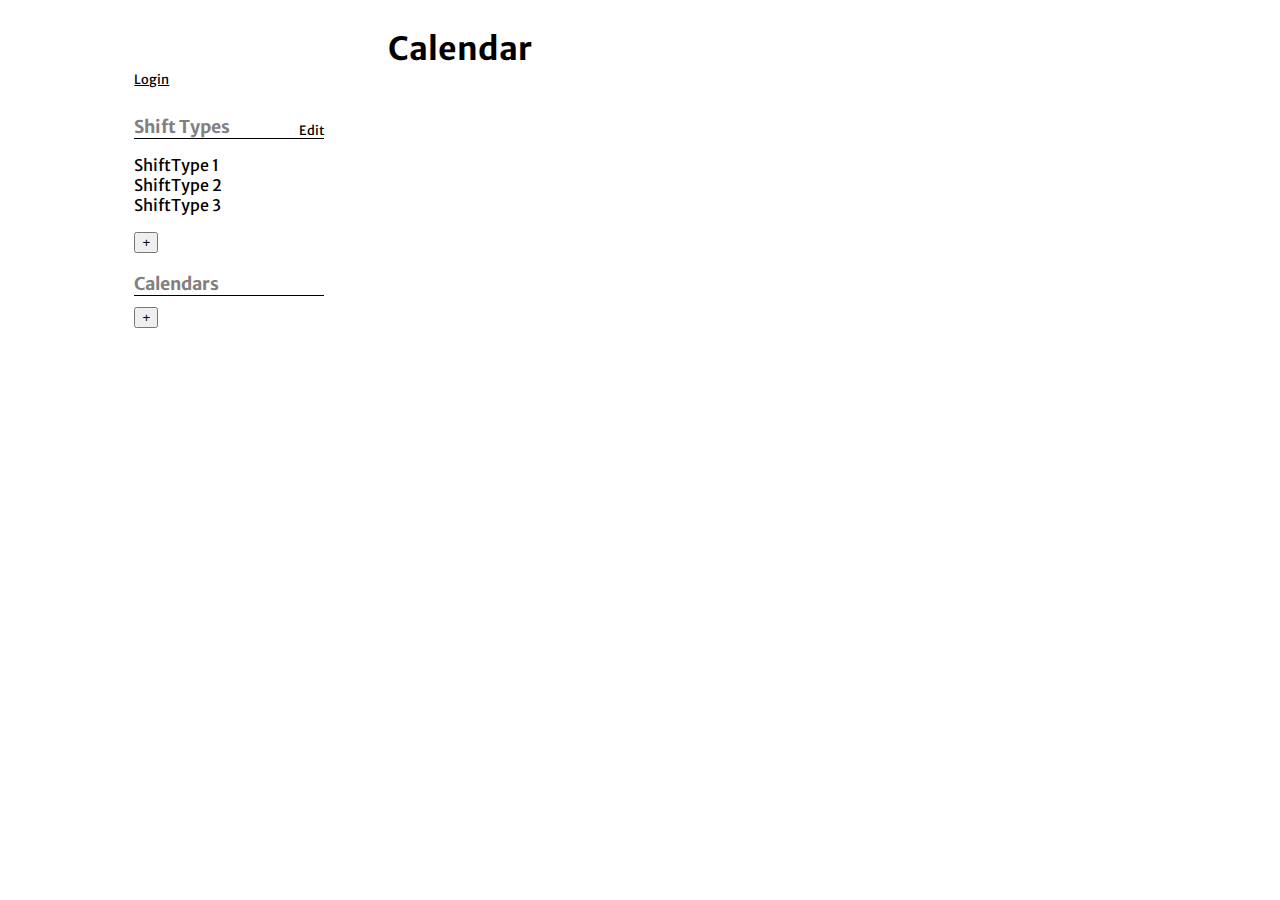
==== web-app/index.html @ 200dcd4b "finished first version of shift type management" ====
<!DOCTYPE html>
<html>
<head>
    <title>Shift Calendar</title>
    <link rel="stylesheet" type="text/css" href="css/main.css">
    <script type="text/javascript" src="js/jquery-min-1.9.1.js"></script>
    <script type="text/javascript" src="js/main.js"></script>
</head>

<body>
    <div id="nav">
        <div id="login-cont">
            <a href="#">Login</a>
        </div>
        <div class="sub-nav-cont">
            <div class="sub-nav-cont-header">
                <h2>Shift Types</h2>
                <a href="#" id="btn-edit-shift-type">Edit</a>
            </div>
            <ul id="shift-types"></ul>
            <button id="btn-add-shift-type">+</button>
        </div>
        <div class="sub-nav-cont">
            <div class="sub-nav-cont-header">
                <h2>Calendars</h2>
            </div>
            <div id="calendars"></div>
            <button id="btn-add-calendar">+</button>
        </div>
    </div>
    <div id="main-cont">
    </div>
</body>

</html>
---- web-app/css/main.css ----
@import url(http://fonts.googleapis.com/css?family=Merriweather+Sans);

body {
	font-family: 'Merriweather Sans', sans-serif;
}

#nav {
	display: inline-block;
	width: 15%;
	padding-top: 5%;
	padding-left: 10%;
}

#main-cont {
	display: inline-block;
	position: absolute;
	margin-left: 5%;
}

.sub-nav-cont h2 {
	color: #808080;
	font-size: 1.1em;
	margin: 0;
	display: inline;
}

.sub-nav-cont-header {
    border-bottom: #000 solid 1px;
    margin-bottom: 10px;
    position: relative;
}

.sub-nav-cont-header a {
    color: #000;
    text-decoration: none;
    font-size: 0.8em;
    position: absolute;
    right: 0;
    bottom: 0;
}

.sub-nav-cont {
    margin-bottom: 20px;
}

#login-cont {
	font-size: 0.8em;
	color: #000;
	padding-bottom: 15%;
}

#login-cont a {
	color: #000;
}

.sub-nav-cont ul {
	list-style-type: none;
	padding-left: 0px;
}

.sub-nav-entry {
	cursor: pointer;
	position: relative;
}

.sub-nav-entry:hover {
	background: #ABABAB;
}

.sub-nav-entry-active {
	background: #ff0000;
}

.sub-nav-entry div {
    display: inline-block;
}

.sub-nav-entry a {
    position: absolute;
    right: 0;
    display: none;
}

.table {
	display: table;
}

.row {
	display: table-row;
}

.cell {
	display: table-cell;
}
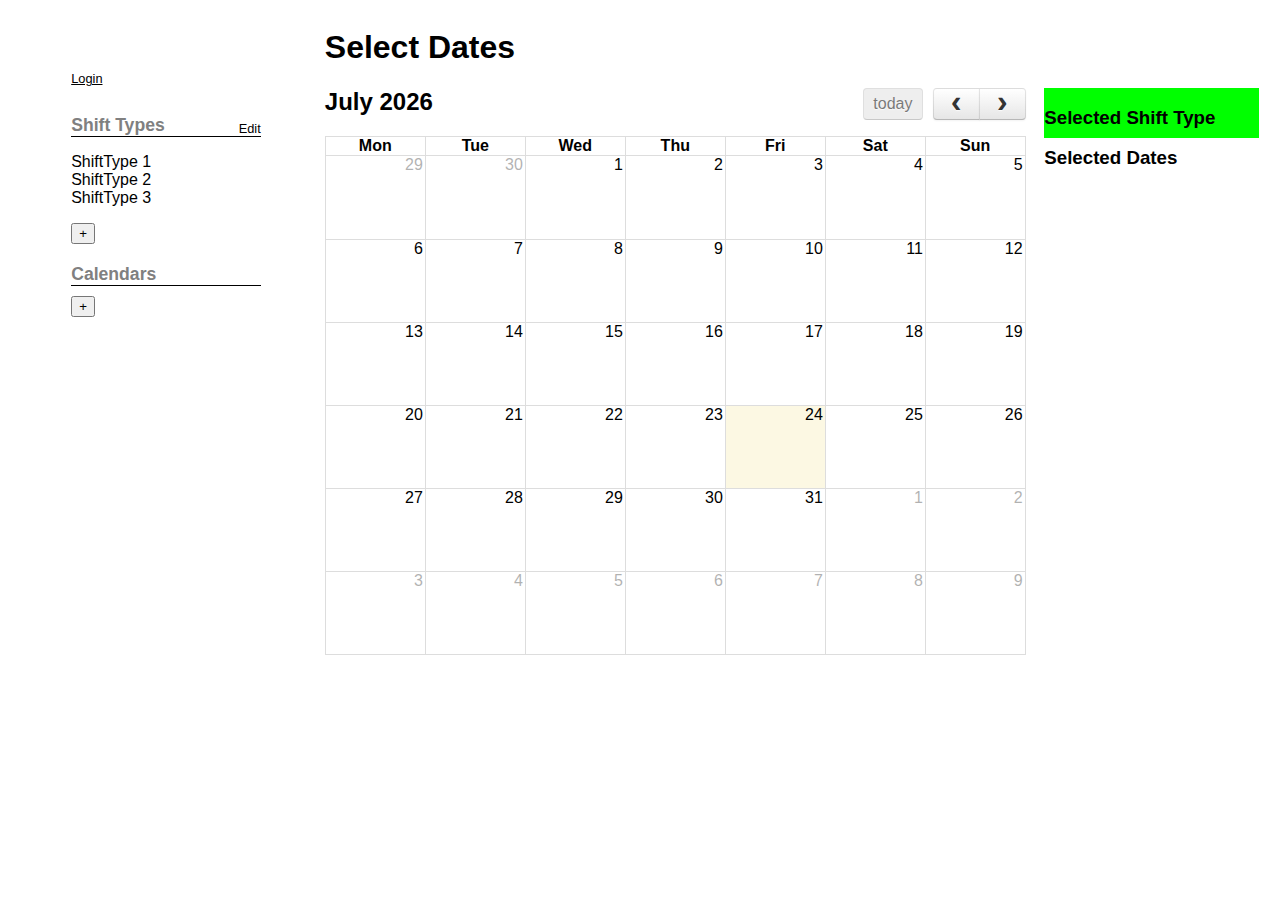
==== commit 38e2cc4f: "it is now a packaged web app the app can ask for permissions to use the calendar and view user infos" ====
--- a/web-app/index.html
+++ b/web-app/index.html
@@ -10,7 +10,7 @@
 <body>
     <div id="nav">
         <div id="login-cont">
-            <a href="#">Login</a>
+            <a href="#" id="login">Login</a>
         </div>
         <div class="sub-nav-cont">
             <div class="sub-nav-cont-header">
--- a/web-app/css/main.css
+++ b/web-app/css/main.css
@@ -1,5 +1,9 @@
-@import url(http://fonts.googleapis.com/css?family=Merriweather+Sans);
-
+@font-face {
+  font-family: 'Merriweather Sans';
+  font-style: normal;
+  font-weight: 400;
+  src: local('Merriweather Sans Regular'), local('MerriweatherSans-Regular'), url("../fonts/Merriweather_Sans/MerriweatherSans-Regular.ttf") format('font/truetype');
+}
 body {
 	font-family: 'Merriweather Sans', sans-serif;
 }
@@ -8,13 +12,14 @@
 	display: inline-block;
 	width: 15%;
 	padding-top: 5%;
-	padding-left: 10%;
+	padding-left: 5%;
 }
 
 #main-cont {
 	display: inline-block;
 	position: absolute;
 	margin-left: 5%;
+	width: 73%;
 }
 
 .sub-nav-cont h2 {
@@ -90,5 +95,5 @@
 }
 
 .cell {
-	display: table-cell;
+	display: table-cell;    
 }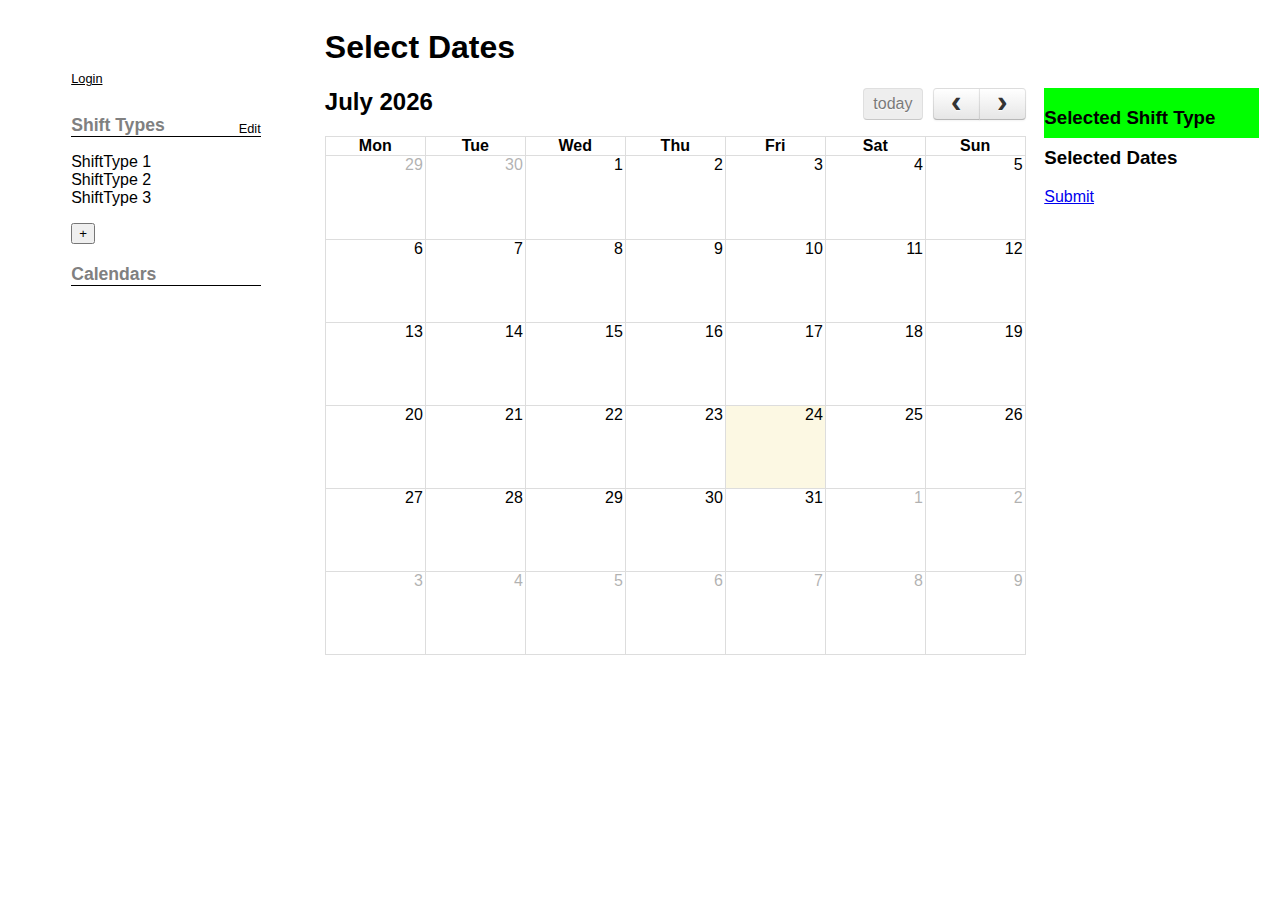
==== commit 76cfca68: "first version of app completed -> TODO make UI more fancy" ====
--- a/web-app/index.html
+++ b/web-app/index.html
@@ -3,14 +3,18 @@
 <head>
     <title>Shift Calendar</title>
     <link rel="stylesheet" type="text/css" href="css/main.css">
-    <script type="text/javascript" src="js/jquery-min-1.9.1.js"></script>
+    <link rel="shortcut icon" type="image/png" href="images/icon-16.png">
+    <script type="text/javascript" src="js/jquery-min-2.0.3.js"></script>
+    <script type="text/javascript" src="js/jquery.storageapi.min.js"></script>
     <script type="text/javascript" src="js/main.js"></script>
+    <script src="https://apis.google.com/js/client.js?onload=handleClientLoad"></script>
 </head>
 
 <body>
     <div id="nav">
         <div id="login-cont">
             <a href="#" id="login">Login</a>
+            <div id="user_info"></div>
         </div>
         <div class="sub-nav-cont">
             <div class="sub-nav-cont-header">
@@ -24,8 +28,8 @@
             <div class="sub-nav-cont-header">
                 <h2>Calendars</h2>
             </div>
-            <div id="calendars"></div>
-            <button id="btn-add-calendar">+</button>
+            <ul id="calendars"></ul>
+            <!-- ><button id="btn-add-calendar">+</button> -->
         </div>
     </div>
     <div id="main-cont">
--- a/web-app/css/main.css
+++ b/web-app/css/main.css
@@ -96,4 +96,10 @@
 
 .cell {
 	display: table-cell;    
+}
+
+
+#submit-overview {
+    position: relative; 
+    z-index:99;
 }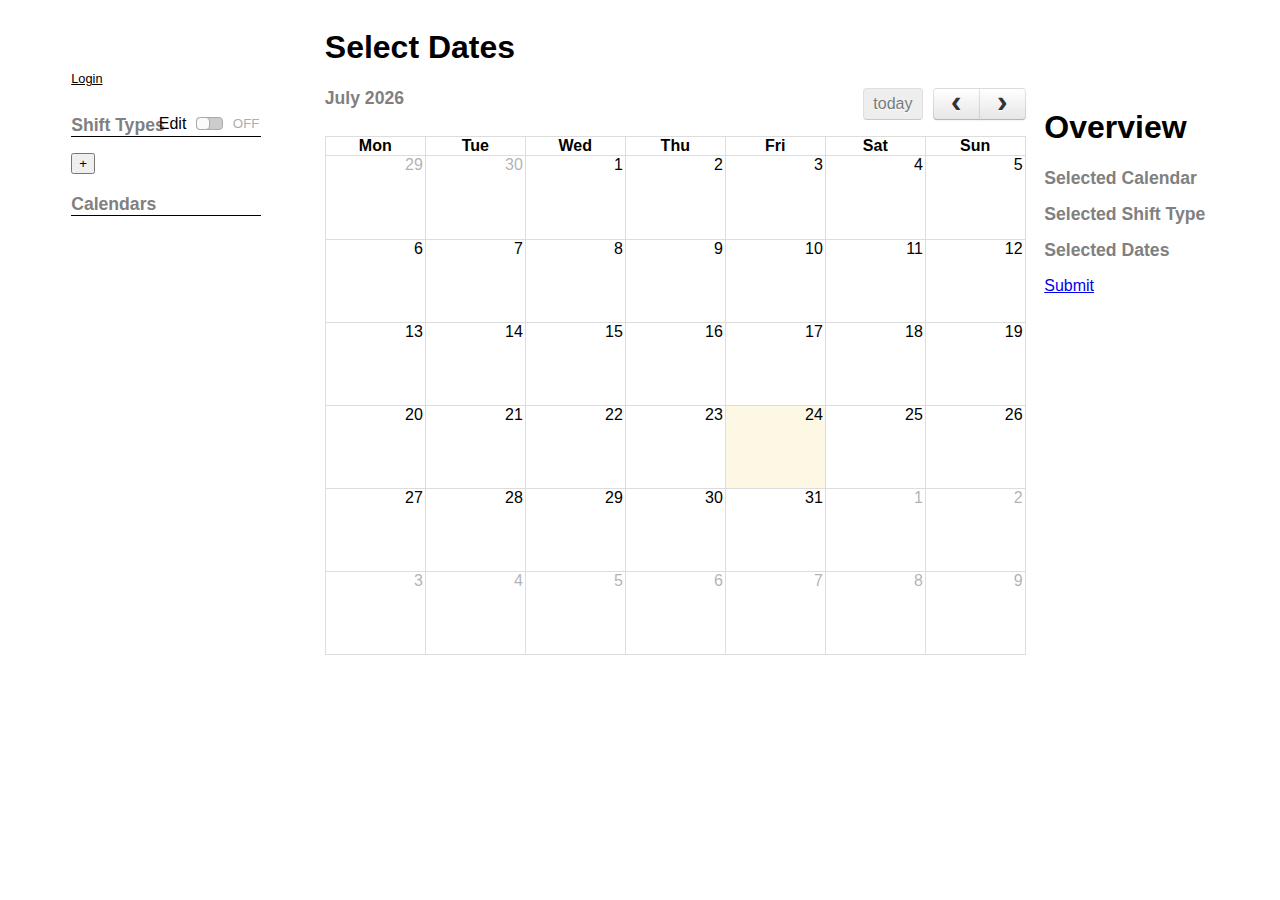
==== commit 2446fbd1: "shifttypes are now saved in the local storage the selected dates are sorted in the overview also the" ====
--- a/web-app/index.html
+++ b/web-app/index.html
@@ -3,9 +3,12 @@
 <head>
     <title>Shift Calendar</title>
     <link rel="stylesheet" type="text/css" href="css/main.css">
+    <link rel="stylesheet" type="text/css" href="css/jquery.switchButton.css">
     <link rel="shortcut icon" type="image/png" href="images/icon-16.png">
     <script type="text/javascript" src="js/jquery-min-2.0.3.js"></script>
+    <script type="text/javascript" src="js/jquery-ui-button.min.js"></script>
     <script type="text/javascript" src="js/jquery.storageapi.min.js"></script>
+    <script type="text/javascript" src="js/jquery.switchButton.js"></script>
     <script type="text/javascript" src="js/main.js"></script>
     <script src="https://apis.google.com/js/client.js?onload=handleClientLoad"></script>
 </head>
@@ -19,7 +22,12 @@
         <div class="sub-nav-cont">
             <div class="sub-nav-cont-header">
                 <h2>Shift Types</h2>
-                <a href="#" id="btn-edit-shift-type">Edit</a>
+                <div id="edit-wrapper">
+                    <span>Edit</span>
+                    <div id="edit-switch-wrapper">
+                        <input type="checkbox" href="#" id="btn-edit-shift-type" />
+                    </div>
+                </div>                
             </div>
             <ul id="shift-types"></ul>
             <button id="btn-add-shift-type">+</button>
@@ -29,7 +37,6 @@
                 <h2>Calendars</h2>
             </div>
             <ul id="calendars"></ul>
-            <!-- ><button id="btn-add-calendar">+</button> -->
         </div>
     </div>
     <div id="main-cont">
--- a/web-app/css/main.css
+++ b/web-app/css/main.css
@@ -22,7 +22,7 @@
 	width: 73%;
 }
 
-.sub-nav-cont h2 {
+h2 {
 	color: #808080;
 	font-size: 1.1em;
 	margin: 0;
@@ -102,4 +102,20 @@
 #submit-overview {
     position: relative; 
     z-index:99;
+}
+
+#edit-wrapper {
+    position: absolute;
+    right: 0;
+    top: 0;
+}
+
+#edit-wrapper > span {
+    margin-right: -5px;
+}
+
+#edit-switch-wrapper {
+    display: inline-block;
+    width: 75px;
+    margin-bottom: -2px;
 }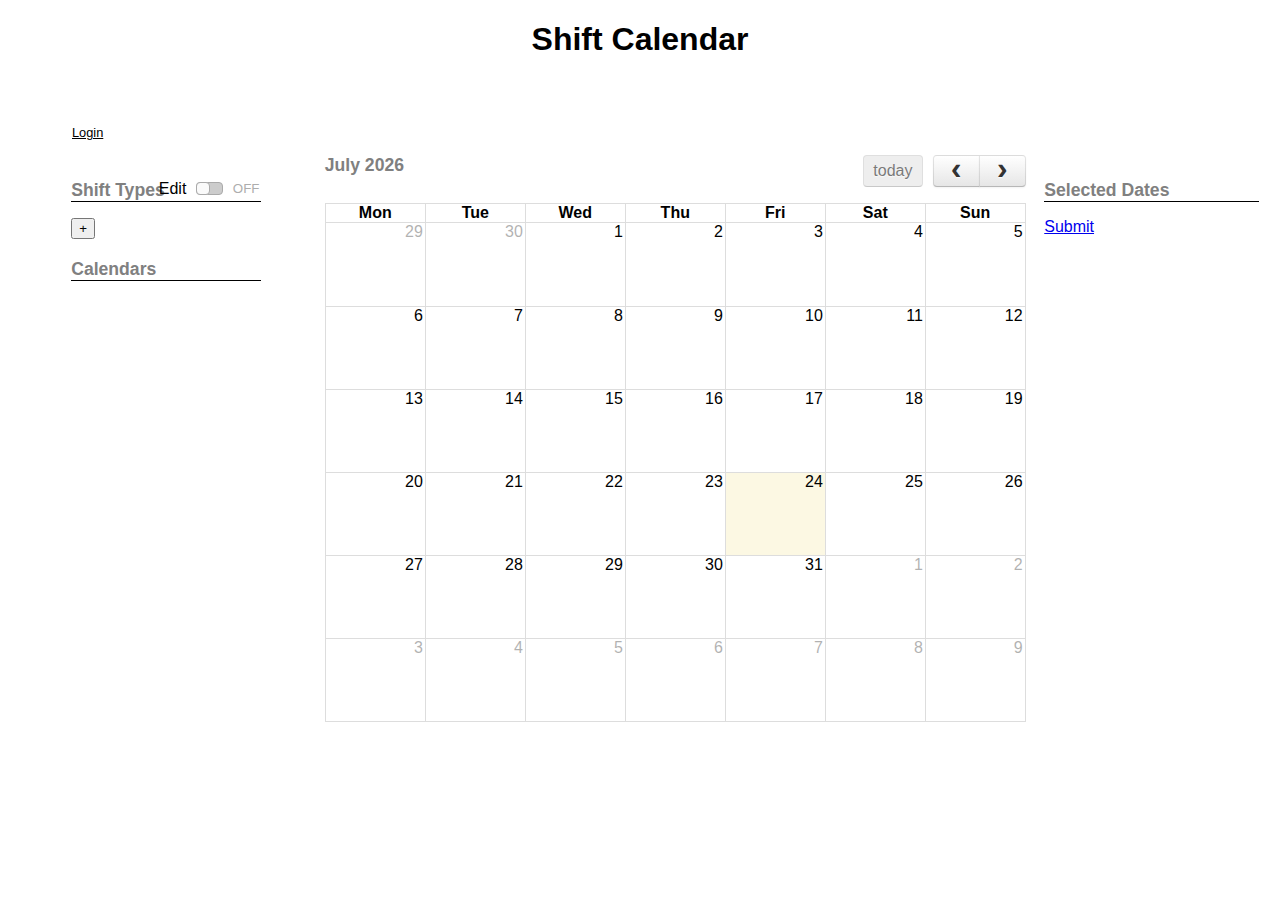
==== commit f3f78357: "started with redesign, issue #3" ====
--- a/web-app/index.html
+++ b/web-app/index.html
@@ -4,9 +4,10 @@
     <title>Shift Calendar</title>
     <link rel="stylesheet" type="text/css" href="css/main.css">
     <link rel="stylesheet" type="text/css" href="css/jquery.switchButton.css">
+	<link href="css/ui-lightness/jquery-ui-1.10.3.custom.css" rel="stylesheet">
     <link rel="shortcut icon" type="image/png" href="images/icon-16.png">
     <script type="text/javascript" src="js/jquery-min-2.0.3.js"></script>
-    <script type="text/javascript" src="js/jquery-ui-button.min.js"></script>
+    <script type="text/javascript" src="js/jquery-ui-1.10.3.min.js"></script>
     <script type="text/javascript" src="js/jquery.storageapi.min.js"></script>
     <script type="text/javascript" src="js/jquery.switchButton.js"></script>
     <script type="text/javascript" src="js/main.js"></script>
@@ -14,11 +15,14 @@
 </head>
 
 <body>
+    <h1 id="title">Shift Calendar</h1>
+    <div id="error" title="Ups, an error occured..."></div>
+    
+    <div id="login-cont">
+        <a href="#" id="login">Login</a>
+        <div id="user_info"></div>
+    </div>
     <div id="nav">
-        <div id="login-cont">
-            <a href="#" id="login">Login</a>
-            <div id="user_info"></div>
-        </div>
         <div class="sub-nav-cont">
             <div class="sub-nav-cont-header">
                 <h2>Shift Types</h2>
--- a/web-app/css/main.css
+++ b/web-app/css/main.css
@@ -11,7 +11,7 @@
 #nav {
 	display: inline-block;
 	width: 15%;
-	padding-top: 5%;
+	padding-top: 100px;
 	padding-left: 5%;
 }
 
@@ -19,6 +19,7 @@
 	display: inline-block;
 	position: absolute;
 	margin-left: 5%;
+	padding-top: 75px;
 	width: 73%;
 }
 
@@ -51,7 +52,9 @@
 #login-cont {
 	font-size: 0.8em;
 	color: #000;
-	padding-bottom: 15%;
+	padding-left: 5%;
+	position: absolute;
+	top: 125px;
 }
 
 #login-cont a {
@@ -118,4 +121,8 @@
     display: inline-block;
     width: 75px;
     margin-bottom: -2px;
+}
+
+#title {
+    text-align: center;
 }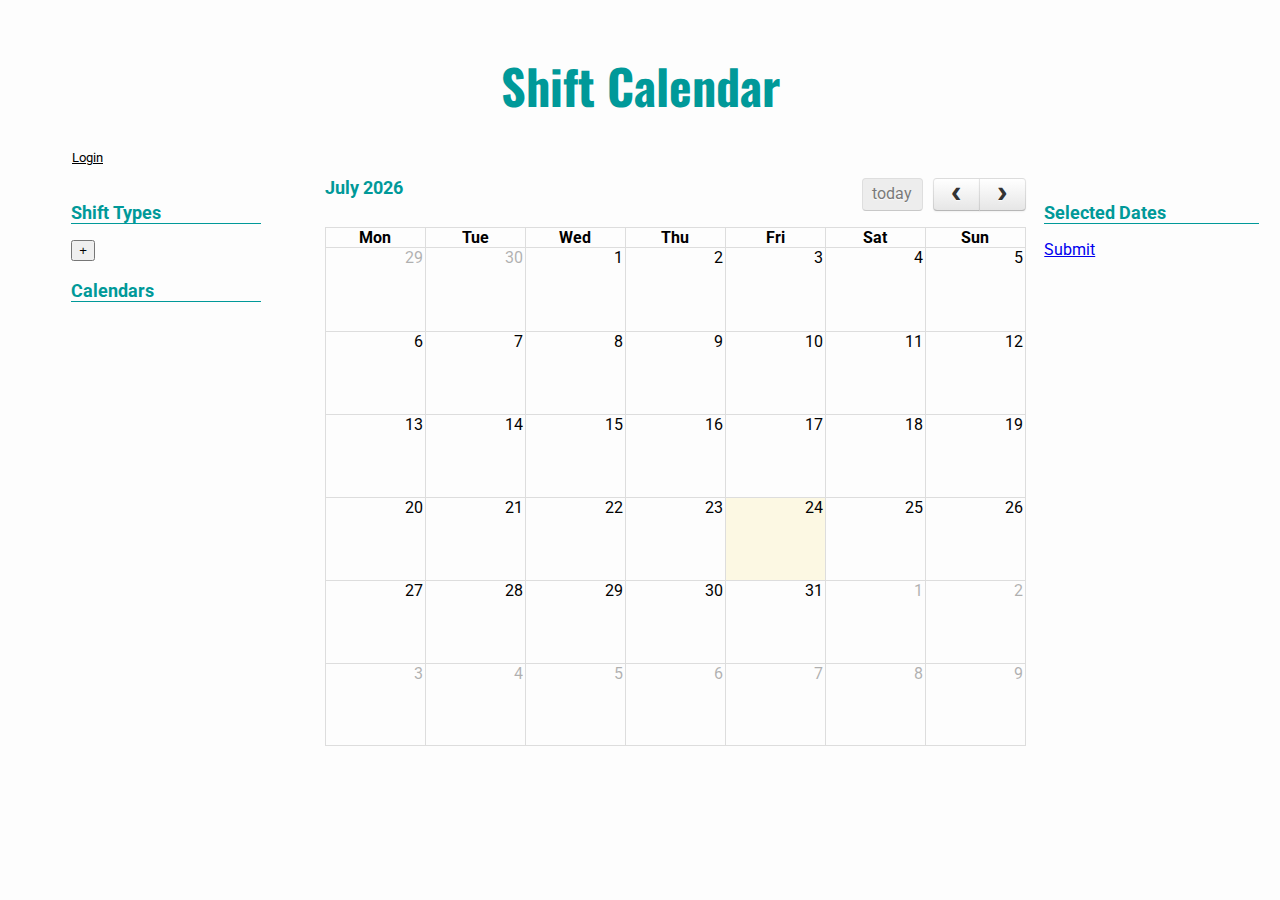
==== commit 521bfb3e: "changed ui so that shift types are added and editted in a popup" ====
--- a/web-app/index.html
+++ b/web-app/index.html
@@ -3,13 +3,14 @@
 <head>
     <title>Shift Calendar</title>
     <link rel="stylesheet" type="text/css" href="css/main.css">
-    <link rel="stylesheet" type="text/css" href="css/jquery.switchButton.css">
 	<link href="css/ui-lightness/jquery-ui-1.10.3.custom.css" rel="stylesheet">
     <link rel="shortcut icon" type="image/png" href="images/icon-16.png">
+    <link rel="stylesheet" type="text/css" href="css/jquery.timepicker.css" />
     <script type="text/javascript" src="js/jquery-min-2.0.3.js"></script>
     <script type="text/javascript" src="js/jquery-ui-1.10.3.min.js"></script>
     <script type="text/javascript" src="js/jquery.storageapi.min.js"></script>
-    <script type="text/javascript" src="js/jquery.switchButton.js"></script>
+    <script type="text/javascript" src="js/jquery.timepicker.min.js"></script>
+    <script type="text/javascript" src="js/editShiftType.js"></script>
     <script type="text/javascript" src="js/main.js"></script>
     <script src="https://apis.google.com/js/client.js?onload=handleClientLoad"></script>
 </head>
@@ -17,6 +18,28 @@
 <body>
     <h1 id="title">Shift Calendar</h1>
     <div id="error" title="Ups, an error occured..."></div>
+    <div id="edit" title="Edit Shift Type">
+        <ul id="error">
+        </ul>
+        <div id="add-shift-type-form" class="table">
+            <div class="row">
+                <div class="cell"><label>Name</label></div>
+                <div class="cell"><input type="text" placeholder="Name" id="shift-type-name"/></div>
+            </div>
+            <div class="row">
+                <div class="cell"><label>From</label></div>
+                <div class="cell"><input type="text" placeholder="hh:mm" id="from-time" /></div>
+                <div class="cell"><label>To</label></div>
+                <div class="cell"><input type="text" placeholder="hh:mm" id="to-time"/></div>
+                <div class="cell"><label>Duration</label></div>
+                <div class="cell"><label id="duration"/></div>
+            </div>
+            <div class="row">
+                <div class="cell"><input type="submit" id="btn-add-shift-type-submit" value="Submit" /></div>
+                <div class="cell"><input type="submit" id="btn-remove-shift-type" value="Remove" /></div>
+            </div>
+        </div>
+    </div>
     
     <div id="login-cont">
         <a href="#" id="login">Login</a>
@@ -25,13 +48,7 @@
     <div id="nav">
         <div class="sub-nav-cont">
             <div class="sub-nav-cont-header">
-                <h2>Shift Types</h2>
-                <div id="edit-wrapper">
-                    <span>Edit</span>
-                    <div id="edit-switch-wrapper">
-                        <input type="checkbox" href="#" id="btn-edit-shift-type" />
-                    </div>
-                </div>                
+                <h2>Shift Types</h2>              
             </div>
             <ul id="shift-types"></ul>
             <button id="btn-add-shift-type">+</button>
--- a/web-app/css/main.css
+++ b/web-app/css/main.css
@@ -1,37 +1,48 @@
-@font-face {
-  font-family: 'Merriweather Sans';
-  font-style: normal;
-  font-weight: 400;
-  src: local('Merriweather Sans Regular'), local('MerriweatherSans-Regular'), url("../fonts/Merriweather_Sans/MerriweatherSans-Regular.ttf") format('font/truetype');
-}
+@import url(http://fonts.googleapis.com/css?family=Roboto);
+@import url(http://fonts.googleapis.com/css?family=Oswald);
+
 body {
-	font-family: 'Merriweather Sans', sans-serif;
+    background: #FDFDFD;
+	font-family: 'Roboto', sans-serif;
 }
 
 #nav {
 	display: inline-block;
 	width: 15%;
-	padding-top: 100px;
+	padding-top: 50px;
 	padding-left: 5%;
+}
+
+#edit {
+    display: none;
 }
 
 #main-cont {
 	display: inline-block;
 	position: absolute;
 	margin-left: 5%;
-	padding-top: 75px;
+	padding-top: 25px;
+	padding-bottom: 50px;
 	width: 73%;
 }
 
+h1#title {
+    font-family: 'Oswald', sans-serif;
+    text-align: center;
+    color: #009999;
+    margin-top: 50px;
+    font-size: 3em;
+}
+
 h2 {
-	color: #808080;
+	color: #009999;
 	font-size: 1.1em;
 	margin: 0;
 	display: inline;
 }
 
 .sub-nav-cont-header {
-    border-bottom: #000 solid 1px;
+    border-bottom: #009999 solid 1px;
     margin-bottom: 10px;
     position: relative;
 }
@@ -54,7 +65,7 @@
 	color: #000;
 	padding-left: 5%;
 	position: absolute;
-	top: 125px;
+	top: 150px;
 }
 
 #login-cont a {
@@ -72,11 +83,11 @@
 }
 
 .sub-nav-entry:hover {
-	background: #ABABAB;
+	background: #FFd073;
 }
 
 .sub-nav-entry-active {
-	background: #ff0000;
+	background: #ffaa00;
 }
 
 .sub-nav-entry div {
@@ -107,22 +118,6 @@
     z-index:99;
 }
 
-#edit-wrapper {
-    position: absolute;
-    right: 0;
-    top: 0;
-}
-
-#edit-wrapper > span {
-    margin-right: -5px;
-}
-
-#edit-switch-wrapper {
-    display: inline-block;
-    width: 75px;
-    margin-bottom: -2px;
-}
-
-#title {
-    text-align: center;
+#btn-remove-shift-type {
+    display: none;
 }